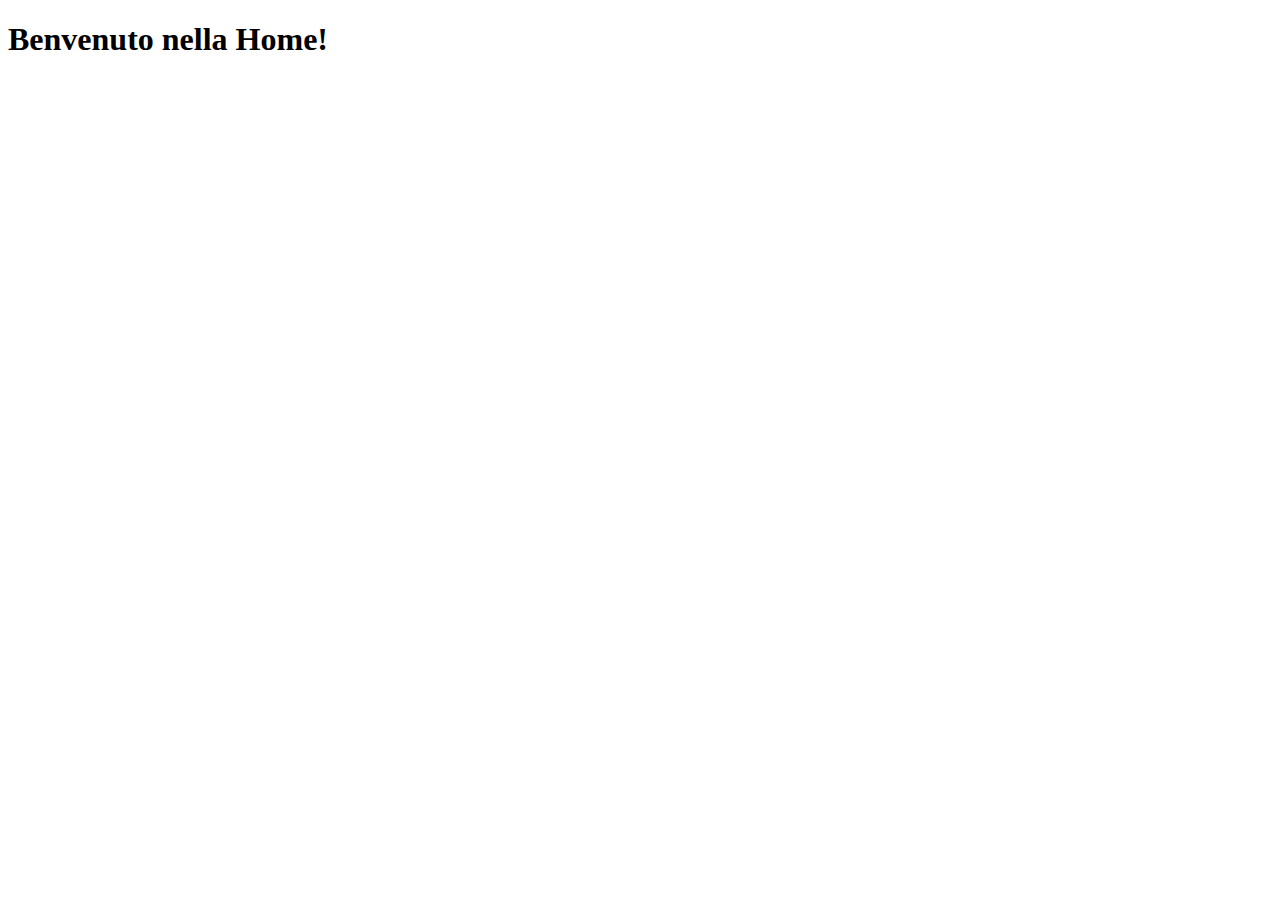
==== home/index.html @ 4fe8f306 "Rename home.html to home/index.html" ====
<!DOCTYPE html>
<html lang="it">
<head>
    <meta charset="UTF-8">
    <meta name="viewport" content="width=device-width, initial-scale=1.0">
    <title>Home</title>
</head>
<body>
    <h1>Benvenuto nella Home!</h1>
</body>
</html>
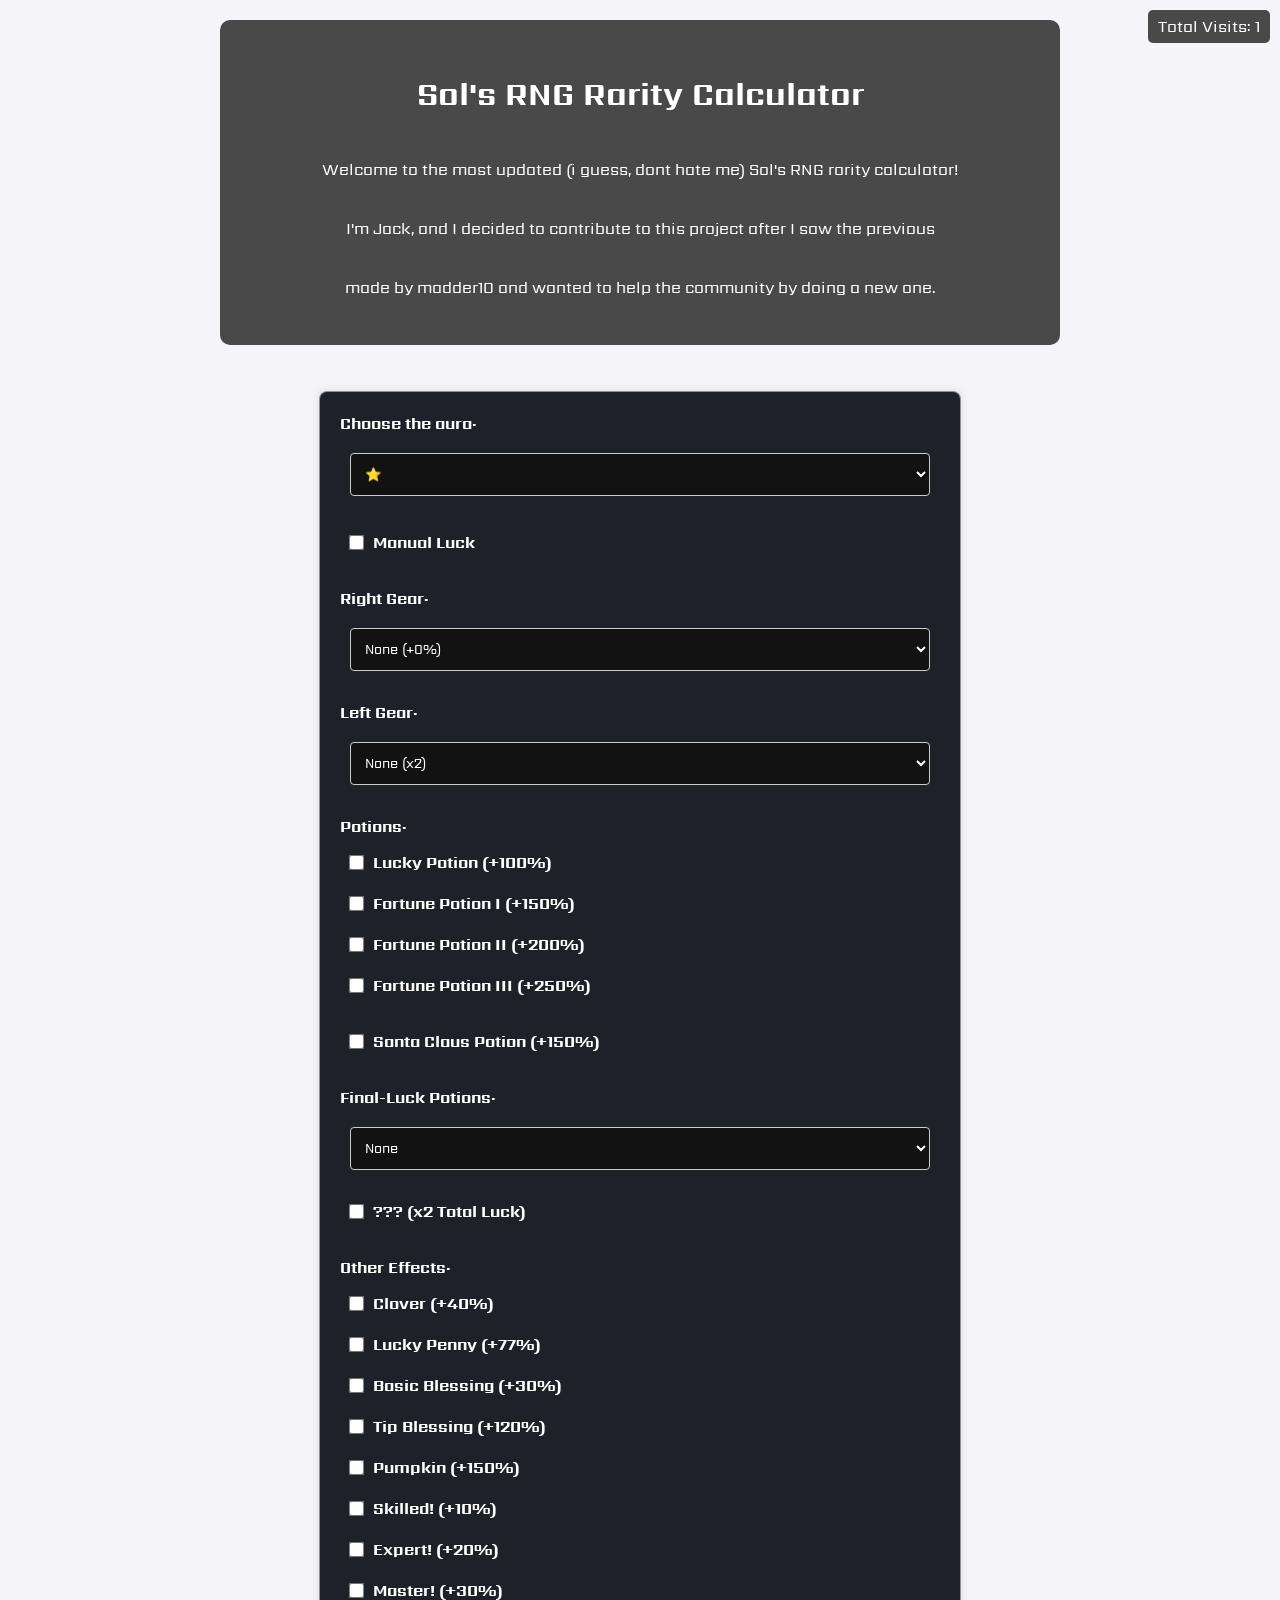
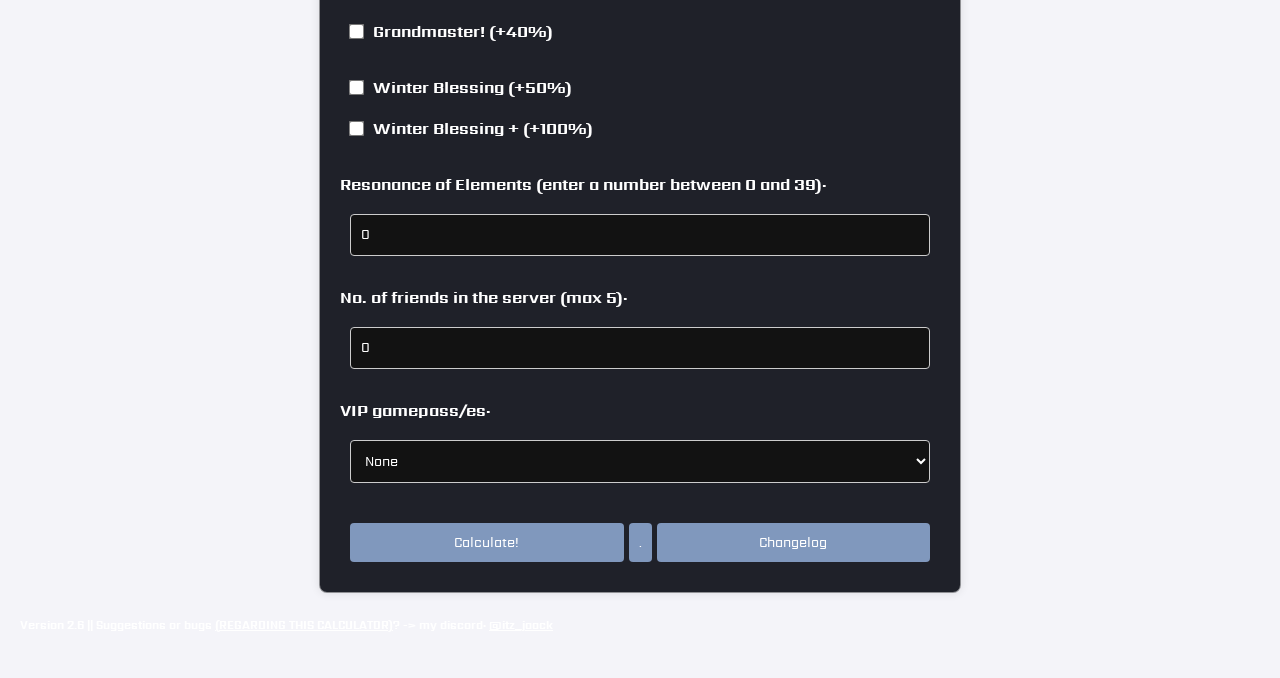
==== commit b59c9580: "Add files via upload" ====
--- a/home/index.html
+++ b/home/index.html
@@ -1,11 +1,375 @@
-<!DOCTYPE html>
-<html lang="it">
-<head>
-    <meta charset="UTF-8">
-    <meta name="viewport" content="width=device-width, initial-scale=1.0">
-    <title>Home</title>
-</head>
-<body>
-    <h1>Benvenuto nella Home!</h1>
-</body>
-</html>
+<!DOCTYPE html>
+<html lang="it">
+<head>
+    <meta charset="UTF-8">
+    <meta name="viewport" content="width=device-width, initial-scale=1.0">
+    <title>Rarity Calculator</title>
+    <link rel="stylesheet" href="[CSS]_styles.css">
+    <link href="https://fonts.googleapis.com/css2?family=Sarpanch:wght@400;700&display=swap" rel="stylesheet">
+    <script src="[JS]_cookies.js"></script>
+    <script src="[JS]_script.js"></script>
+    <script src="[JS]_visits.js"></script>
+</head>
+<body>
+    <div class="visit-counter" id="visit-counter" data-tooltip="Exact Visits: 0 - Update in: 10s">Total Visits: 0</div>
+    <div class="centered-rectangle">
+        <h1>Sol's RNG Rarity Calculator</h1>
+        <p>Welcome to the most updated (i guess, dont hate me) Sol's RNG rarity calculator!</p>
+        <p>I'm Jack, and I decided to contribute to this project after I saw the previous</p>
+        <p>made by madder10 and wanted to help the community by doing a new one.</p>
+    </div>
+
+    <br></br>
+
+    <form id="rarity-form">
+        <label for="aura">Choose the aura:</label>
+        <select id="aura" name="aura">
+            <option value="" disabled style="color: grey;">-- Normal Auras</option>
+            <option value="1000" class="⭐">⭐</option>
+            <option value="10000" class="⭐⭐">⭐⭐</option>
+            <option value="100000" class="⭐⭐⭐">⭐⭐⭐</option>
+            <option value="50000" class="solar">Solar</option>
+            <option value="50000" class="lunar">Lunar</option>
+            <option value="50000" class="starlight">STARLIGHT</option>
+            <option value="50000" class="star_rider">Star Rider</option>
+            <option value="69000" class="flushed_lobotomy">Flushed: Lobotomy</option>
+            <option value="70000" class="hazard_rays">HAZARD: RAYS</option>
+            <option value="70000" class="nautilus">Nautilus</option>
+            <option value="73500" class="permafrost">Permafrost</option>
+            <option value="90000" class="stormal">Stormal</option>
+            <option value="99999" class="exotic">Exotic</option>
+            <option value="100400" class="diaboli_void">Diaboli: Void</option>
+            <option value="120000" class="undead_devil">Undead: Devil</option>
+            <option value="120000" class="comet">Comet</option>
+            <option value="125000" class="jade">Jade</option>
+            <option value="140000" class="spectre">Spectre</option>
+            <option value="160000" class="jazz">Jazz</option>
+            <option value="180000" class="aether">Aether</option>
+            <option value="200000" class="bounded">Bounded</option>
+            <option value="350000" class="celestial">Celestial</option>
+            <option value="850000" class="kyawthuite">Kyawthuite</option>
+            <option value="1000000" class="arcane">Arcane</option>
+            <option value="1024000" class="magnetic_reverse_polarity">Magnetic: Reverse Polarity</option>
+            <option value="1280000" class="rage_brawler">Rage: Brawler</option>
+            <option value="1111000" class="undefined">Undefined</option>
+            <option value="1336000" class="astral">Astral</option>
+            <option value="2000000" class="gravitational">Gravitational</option>
+            <option value="2000000" class="bounded_unbound">Bounded: Unbound</option>
+            <option value="2500000" class="virtual">Virtual</option>
+            <option value="3200000" class="savior">Savior</option>
+            <option value="4000000" class="acquatic_flame">Aquatic: Flame</option>
+            <option value="4000000" class="poseidon">Poseidon</option>
+            <option value="4500000" class="zeus">Zeus</option>
+            <option value="5000000" class="solar_solstice">Solar: Solstice</option>
+            <option value="5000000" class="galaxy">Galaxy</option>
+            <option value="5000000" class="lunar_fullmoon">Lunar: Full Moon</option>
+            <option value="6000000" class="twilight">Twilight</option>
+            <option value="6500000" class="origin">Origin</option>
+            <option value="6666666" class="hades">Hades</option>
+            <option value="7000000" class="celestial_divine">« CELESTIAL ✰ DIVINE »</option>
+            <option value="7500000" class="hyper_volt">Hyper-Volt</option>
+            <option value="9000000" class="nihility">[ Nihility ]</option>
+            <option value="10000000" class="starscourge">Starscourge</option>
+            <option value="12000000" class="sailor">Sailor</option>
+            <option value="12210110" class="glitch">Glitch</option>
+            <option value="13500000" class="stormal_hurricane">Stormal: Hurricane</option>
+            <option value="14000000" class="sirius">Sirius</option>
+            <option value="15000000" class="arcane_legacy">Arcane: Legacy</option>
+            <option value="20000000" class="chromatic">Chromatic</option>
+            <option value="24000000" class="aviator">★ Aviator ★</option>
+            <option value="30000000" class="arcane_dark">Arcane: Dark</option>
+            <option value="35000000" class="ethereal">Ethereal</option>
+            <option value="45000000" class="overseer">Overseer</option>
+            <option value="49999500" class="exotic_apex">Exotic · APEX</option>
+            <option value="50000000" class="matrix">Matrix</option>
+            <option value="60000000" class="twilight_iridescent_memory">Twilight: Iridescent Memory</option>
+            <option value="80000000" class="sailor_flying_dutchman">Sailor: Flying Dutchman</option>
+            <option value="99999999" class="chromatic_genesis">CHROMATIC: GENESIS</option>
+            <option value="100000000" class="starscourge_radiant">STARSCOURGE: RADIANT</option>
+            <option value="150000000" class="overture">Overture</option>
+            <option value="175000000" class="symphony">Symphony</option>
+            <option value="200000000" class="impeached">IMPEACHED</option>
+            <option value="220000000" class="oppression">[ OPPRESSION ]</option>
+            <option value="250000000" class="archangel">ARCHANGEL</option>
+            <option value="299999999" class="exotic_void">Exotic: Void</option>
+            <option value="300000000" class="overture_history">OVERTURE I HISTORY</option>
+            <option value="300000000" class="bloodlust">B L O O D L U S T</option>
+            <option value="360000000" class="atlas">ATLAS</option>
+            <option value="400000000" class="abyssal_hunter">ABYSSAL HUNTER</option>
+            <option value="430000000" class="gargantua">GARGANTUA</option>
+            <option value="444000000" class="apostolos">APOSTOLOS</option>
+            <option value="500000000" class="ruins">《 Ruins 》</option>
+            <option value="503000000" class="matrix_overdrive">{♢ MATRIX /◆ OVERDRIVE ♢}</option>
+            <option value="601020102" class="matrix_reality">MATRIX □ REALITY</option>
+            <option value="750000000" class="sovereign">SOVEREIGN</option>
+            <option value="825000000" class="aegis">﴾AEGIS﴿</option>
+            <option value="1200000000" class="luminosity">[ Luminosity ]</option>
+            <option value="" disabled style="color: grey;">-- Current Event Auras</option>
+            <option value="12000000" class="wonderland">Wonderland</option>
+            <option value="45000000" class="santa_frost">SANTA - FROST</option>
+            <option value="72000000" class="winter_fantasy">< Winter fantasy ></option>
+            <option value="90000000" class="express">Express</option>
+            <option value="120000000" class="abomitable">{❄️ABOMITABLE❄️}</option>
+            <option value="510000000" class="atlas_yuletide">A T L A S: YULETIDE</option>
+            <option value="" disabled style="color: grey;">-- Tickets</option>
+            <option value="10000" class="ticket">Normal Item Ticket</option>
+            <option value="100000" class="ticket">Rare Item Ticket</option>
+            <option value="1000000" class="ticket">Mega Item Ticket</option>
+        </select>
+
+        <div style="height: 20px;"></div>
+
+        <div class="checkbox-group">
+            <label>
+                <input type="checkbox" id="manual-luck" name="manual-luck" value="1" onclick="toggleManualLuck()">
+                Manual Luck
+            </label>
+        </div>
+
+        <div id="manual-luck-container">
+            <label for="manual-luck-value">Manual Luck Value:</label>
+            <input type="text" id="manual-luck-value" name="manual-luck-value" value="1" oninput="manualLuck_validateInput()" disabled>
+
+            <div id="bonus-roll-container" style="display: none;">
+                <label for="bonus-roll">Bonus Roll:</label>
+                <select id="bonus-roll" name="bonus-roll">
+                    <option value="2">None (x2)</option>
+                    <option value="1.35">Flesh Device (x1.35)</option>
+                    <option value="3">Blessed Tide Gauntlet (x3)</option>
+                    <option value="4">X-Mas Champion (x4)</option>
+                    <option value="5">Dark Shader (x5)</option>
+                    <option value="5">Present Giver (x5)</option>
+                    <option value="6">Gravitational Device (x6)</option>
+                </select>
+            </div>
+        </div>
+
+        <div id="auto-container">
+            <div style="height: 20px;"></div>
+
+            <label for="right-gear">Right Gear:</label>
+            <select id="right-gear" name="right-gear" onchange="updateTotalLuck()">
+                <option value="0">None (+0%)</option>
+                <option value="0.25">Luck Glove (+25%)</option>
+                <option value="0.5">Solar Device (+50%)</option>
+                <option value="0.5">Eclipse Device (+50%)</option>
+                <option value="0.5">Tide Gauntlet (+50%)</option>
+                <option value="1">Exo Gauntlet (+100%)</option>
+                <option value="1.15">Windstorm Device (+115%)</option>
+                <option value="1.5">Subzero Device (+150%)</option>
+                <option value="2.5">Galactic Device (+250%)</option>
+                <option value="2.9">Volcanic Device (+290%)</option>
+                <option value="3">Snow Rider (+300%)</option>
+                <option value="3.4">Exoflex Device (+340%)</option>
+                <option value="3.95">Hologrammer (+395%)</option>
+                <option value="4.55">Ragnaröker (+455%)</option>
+                <option value="7">Starshaper (+700%)</option>
+                <option value="8">Pump punch (+800%)</option>
+            </select>
+
+            <div style="height: 20px;"></div>
+
+            <label for="left-gear">Left Gear:</label>
+            <select id="left-gear" name="left-gear" onchange="updateTotalLuck()">
+                <option value="" disabled style="color: grey;">-- Bonus Roll</option>
+                <option value="2">None (x2)</option>
+                <option value="1.35">Flesh Device (x1.35)</option>
+                <option value="3">Blessed Tide Gauntlet (x3)</option>
+                <option value="4">X-Mas Champion (x4)</option>
+                <option value="5">Dark Shader (x5)</option>
+                <option value="5">Present Giver (x5)</option>
+                <option value="6">Gravitational Device (x6)</option>
+                <option value="" disabled style="color: grey;">-- Luck</option>
+                <option value="jackpot">Jackpot Gauntlet (+77%)</option>
+                <option value="pole">Pole Light Core Device (+500%)</option>
+            </select>
+
+            <div style="height: 20px;"></div>
+
+            <label>Potions:</label>
+            <div class="cb_potions">
+                <div class="checkbox-group">
+                    <label>
+                        <input type="checkbox" id="luckyPotion" name="potions" value="1" onclick="potions_validateSelection()">
+                        Lucky Potion (+100%)
+                    </label>
+                </div>
+                <div class="checkbox-group">
+                    <label>
+                        <input type="checkbox" id="fortunePotionI" name="fortune" value="1.5" onclick="potions_validateSelection()">
+                        Fortune Potion I (+150%)
+                    </label>
+                </div>
+                <div class="checkbox-group">
+                    <label>
+                        <input type="checkbox" id="fortunePotionII" name="fortune" value="2" onclick="potions_validateSelection()">
+                        Fortune Potion II (+200%)
+                    </label>
+                </div>
+                <div class="checkbox-group">
+                    <label>
+                        <input type="checkbox" id="fortunePotionIII" name="fortune" value="2.5" onclick="potions_validateSelection()">
+                        Fortune Potion III (+250%)
+                    </label>
+                </div>
+                
+                <div style="height: 15px;"></div>
+                
+                <div class="checkbox-group">
+                    <label>
+                        <input type="checkbox" id="santa_claus" name="potions" value="1.5" onclick="potions_validateSelection()">
+                        Santa Claus Potion (+150%)
+                    </label>
+                </div>
+            </div>
+
+            <div style="height: 20px;"></div>
+                        
+            <label for="final-luck">Final-Luck Potions:</label>
+            <select id="final-luck" name="final-luck" onchange="updateTotalLuck()">
+                <option value="" disabled style="color: grey;">-- Final-Luck Potions</option>
+                <option value="0">None</option>
+                <option value="20000">Heavenly Potion I (+20.000)</option>
+                <option value="200000">Heavenly Potion II (+200.000)</option>
+                <option value="500000">Oblivion Potion (+500.000)</option>
+                <option value="" disabled style="color: grey;">-- Current Event Final-Luck Potions</option>
+            </select>
+
+            <div style="height: 15px;"></div>
+
+            <div class="checkbox-group">
+                <label>
+                    <input type="checkbox" id="total-luck" name="total-luck" value="2" onchange="updateTotalLuck()">
+                    ??? (x2 Total Luck)
+                </label>
+            </div>
+
+            <div style="height: 20px;"></div>
+
+            <label for="other-effects" id="other-effects">Other Effects:</label>
+            <div class="cb_othereffects">
+                <div class="checkbox-group">
+                    <label>
+                        <input type="checkbox" id="clover" name="effects" value="0.4" onclick="updateTotalLuck()">
+                        Clover (+40%)
+                    </label>
+                </div>
+                <div class="checkbox-group">
+                    <label>
+                        <input type="checkbox" id="luckypenny" name="effects" value="0.77" onclick="updateTotalLuck()">
+                        Lucky Penny (+77%)
+                    </label>
+                </div>
+                <div class="checkbox-group">
+                    <label>
+                        <input type="checkbox" id="basicBlessing" name="effects" value="0.3" onclick="updateTotalLuck()">
+                        Basic Blessing (+30%)
+                    </label>
+                </div>
+                <div class="checkbox-group">
+                    <label>
+                        <input type="checkbox" id="tipBlessing" name="effects" value="1.2" onclick="updateTotalLuck()">
+                        Tip Blessing (+120%)
+                    </label>
+                </div>
+                <div class="checkbox-group">
+                    <label>
+                        <input type="checkbox" id="pumpkin" name="effects" value="1.5" onclick="updateTotalLuck()">
+                        Pumpkin (+150%)
+                    </label>
+                </div>
+                <div class="checkbox-group">
+                    <label>
+                        <input type="checkbox" id="skilled" name="exclusiveEffects" value="0.1" onclick="updateTotalLuck()">
+                        Skilled! (+10%)
+                    </label>
+                </div>
+                <div class="checkbox-group">
+                    <label>
+                        <input type="checkbox" id="expert" name="exclusiveEffects" value="0.2" onclick="updateTotalLuck()">
+                        Expert! (+20%)
+                    </label>
+                </div>
+                <div class="checkbox-group">
+                    <label>
+                        <input type="checkbox" id="master" name="exclusiveEffects" value="0.3" onclick="updateTotalLuck()">
+                        Master! (+30%)
+                    </label>
+                </div>
+                <div class="checkbox-group">
+                    <label>
+                        <input type="checkbox" id="grandmaster" name="exclusiveEffects" value="0.4" onclick="updateTotalLuck()">
+                        Grandmaster! (+40%)
+                    </label>
+                </div>
+
+                <div style="height: 15px;"></div>
+
+                <div class="checkbox-group">
+                    <label>
+                        <input type="checkbox" id="wb" name="wbs" value="0.5" onclick="updateTotalLuck()">
+                        Winter Blessing (+50%)
+                    </label>
+                </div>
+                <div class="checkbox-group">
+                    <label>
+                        <input type="checkbox" id="wb+" name="wbs" value="1" onclick="updateTotalLuck()">
+                        Winter Blessing + (+100%)
+                    </label>
+                </div>
+            </div>
+
+            <div style="height: 20px;"></div>
+                        
+            <label for="resonance">Resonance of Elements (enter a number between 0 and 39):</label>
+            <input type="number" id="resonance" name="resonance" min="0" max="39" step="1" value="0" oninput="res_validateInput()">
+
+            <div style="height: 20px;"></div>
+            
+            <label for="friend-count">No. of friends in the server (max 5):</label>
+            <input type="number" id="friend-count" name="friend-count" min="0" max="5" value="0" oninput="friend_validateInput()">
+
+            <div style="height: 20px;"></div>
+
+            <label for="vip">VIP gamepass/es:</label>
+            <select id="vip" name="vip" onchange="updateTotalLuck()">
+                <option value="1">None</option>
+                <option value="1.2">VIP or VIP+ (x1.2)</option>
+                <option value="1.35">VIP and VIP+ (x1.35)</option>
+            </select>
+        </div>
+
+        <div id="total-luck-display" class="total-luck-display" style="display: none;">Total Luck: 0</div>
+
+        <div class="button-container">
+            <button type="submit">Calculate!</button>
+            <button type="button" id="decimal-separator-button" style="width: auto; margin: -5px;" onclick="toggleDecimalSeparator()">.</button>
+            <button type="button" onclick="openChangelog()">Changelog</button>
+        </div>
+
+        <script>
+            document.addEventListener("DOMContentLoaded", () => {
+                updateTotalLuck();
+                updateVisitCounter();
+                setInterval(() => {
+                    updateVisitCounter();
+                    startCountdown();
+                }, 10000);
+                startCountdown();
+            });
+        </script>
+    </form>
+
+    <div id="alert-popup" class="alert-popup" style="display: none;">
+        <div class="alert-content">
+            <span id="alert-message"></span>
+            <button onclick="closeAlert()">Close</button>
+        </div>
+    </div>
+
+    <div class="footer"></div>
+        <h6>Version 2.6 || Suggestions or bugs <u>(REGARDING THIS CALCULATOR)</u>? -> my discord: <a href="http://discordapp.com/users/946093484568358922" target="_blank" style="color: white; font-weight: bold;">@itz_jaack</a></h6>
+    </div>
+
+</body>
+</html>--- a/home/[CSS]_styles.css
+++ b/home/[CSS]_styles.css
@@ -0,0 +1,898 @@
+body {
+    overflow-x: auto;
+    overflow-y: auto;
+    font-family: 'Sarpanch', sans-serif;
+    background-color: #f4f4f9;
+    color: #ffffff;
+    margin: 0;
+    padding: 20px;
+    background-image: url('https://i.namu.wiki/i/cfTuzuN30MHAxlgUd009XVYw6ALjHyNK0s3J529ETI1a3DiS7hKu67e4APnWkMsP25Cnj31sCEs6u8kttaX7nw.webp');
+    background-size: 100% 100%;
+    background-repeat: no-repeat;
+    background-attachment: fixed;
+    position: relative;
+}
+body::before {
+    content: "";
+    position: fixed;
+    top: 0;
+    left: 0;
+    width: 100%;
+    height: 100%;
+    background-image: inherit;
+    background-size: inherit;
+    background-repeat: inherit;
+    background-attachment: inherit;
+    z-index: -1;
+}
+.centered-rectangle {
+    background-color: rgba(0, 0, 0, 0.7);
+    color: white;
+    padding: 20px;
+    border-radius: 10px;
+    max-width: 800px;
+    margin: 0 auto;
+    text-align: center;
+    position: relative;
+    z-index: 1;
+}
+h1, p {
+    background-color: transparent;
+    color: white;
+    padding: 10px;
+    border-radius: 10px;
+    text-align: center;
+}
+h1 {
+    color: white;
+    text-align: center;
+    font-weight: bold;
+}
+h2 {
+    text-align: center;
+    color: #333;
+    font-size: 1.5em;
+    margin-top: 0;
+}
+h3 {
+    text-align: center;
+    color: #555;
+    font-size: 1.2em;
+    margin-top: 0;
+}
+p {
+    color: white;
+    font-size: 1em;
+    margin-top: 0;
+}
+form {
+    max-width: 600px;
+    margin: 0 auto;
+    background-color: rgb(19, 21, 30, 0.95);
+    padding: 20px;
+    border-radius: 8px;
+    box-shadow: 0 0 10px rgba(0, 0, 0, 0.1);
+    position: relative;
+    z-index: 1;
+    border: 1.5px solid rgb(255, 255, 255, 0.5);
+}
+label {
+    display: block;
+    margin-bottom: 8px;
+    font-weight: bold;
+}
+select, input[type="number"], input[type="checkbox"], button {
+    width: calc(100% - 20px);
+    padding: 10px;
+    margin: 10px;
+    background-color: rgb(18, 18, 18); 
+    border: 1px solid #ccc;
+    border-radius: 4px;
+    color: white;
+    font-family: 'Sarpanch', sans-serif;
+    box-sizing: border-box;
+}
+select {
+    color: white; 
+}
+input[type="number"] {
+    height: 42px;
+}
+button {
+    background-color: rgb(128, 152, 189);
+    color: white;
+    border: none;
+    cursor: pointer;
+}
+button:hover, button:active {
+    background-color: rgb(195, 206, 223);
+}
+
+input[type="text"] {
+    width: calc(100% - 20px);
+    padding: 10px;
+    margin: 10px;
+    background-color: rgb(18, 18, 18); 
+    border: 1px solid #ccc;
+    border-radius: 4px;
+    color: white;
+    font-family: 'Sarpanch', sans-serif;
+    box-sizing: border-box;
+}
+
+input[type="text"]:disabled {
+    background-color: #333;
+    color: gray;
+}
+
+.footer {
+    text-align: center;
+    margin-top: 20px;
+    font-size: 1em;
+    color: #ffffff;
+    position: relative;
+    z-index: 1;
+}
+
+.checkbox-group {
+    display: flex;
+    align-items: center;
+    gap: 10px;
+    white-space: nowrap;
+}
+
+.checkbox-group input[type="checkbox"] {
+    margin-right: 5px;
+    transform: scale(1.2);
+    cursor: pointer;
+    align-self: center;
+}
+
+.checkbox-group label {
+    font-weight: bold;
+    display: flex;
+    align-items: center;
+    gap: 5px;
+    align-self: center;
+    white-space: nowrap;
+}
+
+.cb_leftgear {
+    margin-left: 0px; 
+}
+.cb_potions {
+    margin-left: 0px; 
+}
+.cb_othereffects {
+    margin-left: 0px;
+}
+
+#manual-luck-container {
+    display: none;
+}
+#manual-luck:checked ~ #manual-luck-container {
+    display: block;
+}
+
+#auto-container {
+    display: block;
+}
+#manual-luck:checked ~ #auto-container {
+    display: none;
+}
+
+.toggle-container {
+    display: flex;
+    align-items: center;
+    justify-content: center;
+    width: 30%;
+}
+
+.toggle-label {
+    font-weight: bold;
+    margin-bottom: 5px;
+    text-align: center;
+    width: 100%;
+}
+
+.toggle-switch {
+    position: relative;
+    display: inline-block;
+    width: 60px;
+    height: 20px;
+}
+
+.toggle-switch input {
+    opacity: 0;
+    width: 0;
+    height: 0;
+}
+
+.slider {
+    position: absolute;
+    cursor: pointer;
+    top: 0;
+    left: 0;
+    right: 0;
+    bottom: 0;
+    background-color: #ccc;
+    transition: .4s;
+    border-radius: 20px;
+}
+
+.slider:before {
+    position: absolute;
+    content: "";
+    height: 16px;
+    width: 16px;
+    left: 2px;
+    bottom: 2px;
+    background-color: white;
+    transition: .4s;
+    border-radius: 50%;
+}
+
+input:checked + .slider {
+    background-color: #2196F3;
+}
+
+input:checked + .slider:before {
+    transform: translateX(20px);
+}
+
+.toggle-option {
+    font-weight: bold;
+    margin: 0 5px;
+}
+
+.button-container {
+    display: flex;
+    align-items: center;
+    justify-content: space-between;
+    margin-top: 20px;
+}
+
+.total-luck-display {
+    text-align: center;
+    font-weight: bold;
+    margin-top: 20px;
+    font-size: 1.2em;
+}
+
+.alert-popup {
+    position: fixed;
+    top: 50%;
+    left: 50%;
+    transform: translate(-50%, -50%);
+    background-color: rgba(0, 0, 0, 0.9);
+    color: white;
+    padding: 20px;
+    border-radius: 10px;
+    z-index: 10000;
+    width: 400px; 
+    height: 200px;
+    text-align: center;
+    box-sizing: border-box;
+}
+
+.alert-popup .alert-content {
+    position: relative;
+    height: 100%; 
+    display: flex;
+    flex-direction: column;
+    justify-content: space-between; 
+}
+
+.alert-popup button {
+    margin-top: auto; 
+    padding: 10px 20px;
+    background-color: rgb(128, 152, 189);
+    color: white;
+    border: none;
+    border-radius: 5px;
+    cursor: pointer;
+    align-self: center;
+}
+
+.alert-popup button:hover, .alert-popup button:active {
+    background-color: rgb(195, 206, 223);
+}
+
+body.blur .centered-rectangle,
+body.blur form,
+body.blur .footer {
+    filter: blur(5px);
+}
+
+.visit-counter {
+    position: fixed;
+    top: 10px;
+    right: 10px;
+    background-color: rgba(0, 0, 0, 0.7);
+    color: white;
+    padding: 5px 10px;
+    border-radius: 5px;
+    font-size: 1em;
+    z-index: 1000;
+    cursor: pointer;
+}
+
+.visit-counter[data-tooltip]:hover::after {
+    content: attr(data-tooltip);
+    position: absolute;
+    top: 100%;
+    right: 0;
+    background-color: rgba(0, 0, 0, 0.7);
+    color: white;
+    padding: 5px 10px;
+    border-radius: 5px;
+    white-space: nowrap;
+    z-index: 1001;
+    opacity: 0;
+    transition: opacity 0.3s;
+}
+
+.visit-counter.tooltip-active[data-tooltip]::after {
+    opacity: 1;
+}
+
+.countdown {
+    position: fixed;
+    top: 40px;
+    right: 10px;
+    background-color: rgba(0, 0, 0, 0.7);
+    color: white;
+    padding: 5px 10px;
+    border-radius: 5px;
+    font-size: 1em;
+    z-index: 1000;
+}
+
+body.blur .centered-rectangle,
+body.blur form,
+body.blur .footer,
+body.blur .visit-counter,
+body.blur .countdown {
+    filter: blur(5px);
+    pointer-events: none; /* Disable interaction */
+}
+
+/*
+.exotic {
+    background-image: linear-gradient(120deg, #8e2f29, #b06c49, #dbc87c, #84d0b6, #686dad, #a25d9e, #c05c9c);
+    background-clip: text;
+    -webkit-background-clip: text;
+    -webkit-text-fill-color: Black;
+    -webkit-text-stroke: 0.175em transparent;
+    font-family: Balthazar;
+}
+
+
+.diaboli-void {
+    background: linear-gradient(178deg, #5E16FE, #4D1CFD, #791CFD, #8C38FE);
+    background-clip: text;
+    -webkit-background-clip: text !important;
+    -webkit-text-fill-color: transparent;
+    -webkit-text-stroke: .9px black;
+    font-family: Josefin Sans;
+}
+.undead-devil {
+    background: linear-gradient(178deg, #FD3030, #FD7D7D, #FFB8B8);
+    background-clip: text;
+    -webkit-background-clip: text !important;
+    -webkit-text-fill-color: transparent;
+    -webkit-text-stroke: .9px black;
+    font-family: Josefin Sans;
+}
+.comet {
+    color: #FFFFFF;
+    font-family: Caesar Dressing;
+}
+.jade {
+    background: linear-gradient(90deg, #04E282, #04BC5F, #06AE59, #05422F);
+    background-clip: text;
+    -webkit-background-clip: text !important;
+    -webkit-text-fill-color: transparent;
+    -webkit-text-stroke: .9px black;
+    font-family: Merriweather;
+}
+.aether {
+    background-image: linear-gradient(120deg, #bdc6ff, #a2becc, #d3fff8, #d9ffff);
+    background-clip: text;
+    -webkit-background-clip: text;
+    -webkit-text-fill-color: #000000;
+    -webkit-text-stroke: .2em transparent;
+    font-family: Fondamento;
+    padding: 0.1em 0.2em;
+}
+.bounded {
+    background: linear-gradient(178deg, #3161FF, #3186FF, #31A7FF);
+    background-clip: text;
+    -webkit-background-clip: text !important;
+    -webkit-text-fill-color: transparent;
+    -webkit-text-stroke: .3px black;
+    font-family: Sarpanch;
+}
+.celestial {
+    background: linear-gradient(178deg, #BDF0FC, #F6F0FD, #DCBDFB);
+    background-clip: text;
+    -webkit-background-clip: text !important;
+    -webkit-text-fill-color: transparent;
+    -webkit-text-stroke: .0 .5px black;
+    font-family: Tangerine;
+}
+.kyawthuite {
+    background: linear-gradient(88deg, #aa7aff 40%, #7734ed 25%, #6820e8 65%, #5c00ff 50%, #14014b);
+    background-clip: text;
+    -webkit-background-clip: text !important;
+    -webkit-text-fill-color: transparent;
+    -webkit-text-stroke: 1.0px black;
+    font-family: Merriweather;
+}
+.arcane {
+    background: linear-gradient(90deg, #547AFF, #82B9FF, #A5C9FE, #D9E8FF);
+    background-clip: text;
+    -webkit-background-clip: text !important;
+    -webkit-text-fill-color: transparent;
+    -webkit-text-stroke: .3px black;
+    font-family: Josefin Sans;
+    letter-spacing: 3px;
+    font-style: italic;
+    font-weight: bold;
+}
+.magnetic-reverse-polarity {
+    background: #c058f8;
+    background-clip: text;
+    -webkit-background-clip: text !important;
+    -webkit-text-fill-color: transparent;
+    -webkit-text-stroke: .7px #f9c736;
+    font-family: Josefin Sans, sans-serif;
+    font-weight: 400;
+    font-style: Italic;
+}
+.rage-brawler {
+    font-family: 'Sedgwick Ave Display';
+    font-style: italic;
+    font-weight: bold;
+    text-transform: uppercase;
+    background: linear-gradient(to top, #FFF 20%, #FF0000 60%, #000 80%);
+    background-clip: text;
+    -webkit-background-clip: text;
+    -webkit-text-fill-color: transparent;
+    padding: 0 0.1em 0 0.1em;
+}
+.undefined {
+    background: linear-gradient(178deg, #5D5D5D, #494949, #1B1B1B, #000000);
+    background-clip: text;
+    -webkit-background-clip: text !important;
+    -webkit-text-fill-color: transparent;
+    -webkit-text-stroke: .9px black;
+    font-family: Rajdhani;
+}
+.astral {
+    background: linear-gradient(178deg, #8461bc, #8461bc, #8461bc, #8461bc);
+    background-clip: text;
+    -webkit-background-clip: text !important;
+    -webkit-text-fill-color: transparent;
+    -webkit-text-stroke: .0px black;
+    font-family: Inconsolata;
+}
+.gravitational {
+    background: linear-gradient(178deg, #697FEA, #8E9EF2);
+    background-clip: text;
+    -webkit-background-clip: text !important;
+    -webkit-text-fill-color: transparent;
+    -webkit-text-stroke: .9px black;
+    font-family: Permanent Marker;
+}
+.bounded-unbound {
+    background: linear-gradient(178deg, #F4A4FC, #EA8FCA, #BA4EDD, #7823A2);
+    background-clip: text;
+    -webkit-background-clip: text !important;
+    -webkit-text-fill-color: transparent;
+    -webkit-text-stroke: .2px black;
+    font-family: Audiowide;
+}
+.virtual {
+    background: linear-gradient(178deg, #eaedf8, #b4cef6, #adc6f6);
+    background-clip: text;
+    -webkit-background-clip: text !important;
+    -webkit-text-fill-color: transparent;
+    -webkit-text-stroke: .2px #7a96e4;
+    font-family: Audiowide;
+}
+.savior {
+    background-image: linear-gradient(180deg, #ff0052, #e3a47c);
+    background-clip: text;
+    -webkit-background-clip: text;
+    -webkit-text-fill-color: #000;
+    -webkit-text-stroke: 0.05em transparent;
+    font-family: 'Audiowide';
+}
+.acquatic-flame {
+    background: linear-gradient(178deg, #e29f5a 40%, #ec9c44, #de8436 40%, #ad4917);
+    background-clip: text;
+    -webkit-background-clip: text !important;
+    -webkit-text-fill-color: transparent;
+    -webkit-text-stroke: .9px black;
+    font-family: Sarpanch;
+}
+.poseidon {
+    background: linear-gradient(180deg, #10004a, #0cc8cb);
+    background-clip: text;
+    -webkit-background-clip: text !important;
+    -webkit-text-fill-color: transparent;
+    font-family: Balthazar;
+}
+.zeus {
+    background: linear-gradient(180deg, #d4d9b8 80%, #f9f8eb 20%);
+    background-clip: text;
+    -webkit-background-clip: text !important;
+    -webkit-text-fill-color: transparent;
+    -webkit-text-stroke: .4px black;
+    font-family: Times New Roman;
+}
+.solar-solstice {
+    background: linear-gradient(90deg, #ffec59, #fff8bf);
+    background-clip: text;
+    -webkit-background-clip: text !important;
+    -webkit-text-fill-color: transparent;
+    font-family: Fondamento;
+    -webkit-text-stroke: 0px black;
+}
+.galaxy {
+    background: linear-gradient(178deg, #4221FF, #A88BFF, #BFA2FF);
+    background-clip: text;
+    -webkit-background-clip: text !important;
+    -webkit-text-fill-color: transparent;
+    -webkit-text-stroke: .3px black;
+    font-family: Blaka;
+    font-weight: bold;
+}
+.lunar-fullmoon {
+    background: linear-gradient(178deg, #b39d77, #c9b07b, #ddc084);
+    background-clip: text;
+    -webkit-background-clip: text !important;
+    -webkit-text-fill-color: transparent;
+    -webkit-text-stroke: .2px #f3e0a4;
+    font-family: Merriweather;
+}
+.twilight {
+    background: linear-gradient(178deg, #4221FF, #A88BFF, #BFA2FF);
+    background-clip: text;
+    -webkit-background-clip: text !important;
+    -webkit-text-fill-color: transparent;
+    -webkit-text-stroke: .9px black;
+}
+.origin {
+    background: linear-gradient(180deg, #556cff, #5d5dff, #556cff);
+    background-clip: text;
+    -webkit-background-clip: text !important;
+    -webkit-text-fill-color: transparent;
+    -webkit-text-stroke: .2px #adc9ff;
+    font-family: Great Vibes;
+    paint-order: stroke;
+}
+.hades {
+    background: linear-gradient(178deg, #FF430A, #AC1F04, #4F0001);
+    background-clip: text;
+    -webkit-background-clip: text !important;
+    -webkit-text-fill-color: transparent;
+    -webkit-text-stroke: .001px black;
+    font-family: Rye;
+}
+.celestial-divine {
+    background: linear-gradient(0deg, #FEC9F4 50%, #C9D4FE 50%);
+    background-clip: text;
+    -webkit-background-clip: text !important;
+    -webkit-text-fill-color: transparent;
+    font-family: Playfair Display;
+}
+.hyper-volt {
+    background: linear-gradient(178deg, #8048FF, #A780FF, #BC9FFF, #FBF5FF 100%);
+    background-clip: text;
+    -webkit-background-clip: text !important;
+    -webkit-text-fill-color: transparent;
+    font-family: Caesar Dressing;
+}
+.nihility {
+    background: #000;
+    -webkit-text-stroke: 0.025em #FFF;
+    -webkit-background-clip: text !important;
+    background-clip: text;
+    -webkit-text-fill-color: transparent;
+    font-family: Overpass;
+}
+.starscourge {
+    background: linear-gradient(178deg, #FF1F1F, #FF4C4C, #FF8080, #FFABAB);
+    background-clip: text;
+    -webkit-background-clip: text !important;
+    -webkit-text-fill-color: transparent;
+    -webkit-text-stroke: .9px black;
+    font-family: Merriweather;
+}
+.sailor {
+    color: #60B1FF;
+    font-family: Kalam;
+}
+.glitch {
+    font-family: 'Gill Sans', sans-serif;
+    user-select: none;
+    margin: 5px 3px;
+    background: linear-gradient(45deg, #0C1537ee 0%, #282d3f 100%) padding-box, linear-gradient(45deg, #8492a6 0%, #8492a6 100%) border-box;
+    border-radius: 10px 10px 10px 10px;
+    text-shadow: 0px 2px 20px #000000bb;
+    text-align: center;
+    border: 2px solid transparent;
+    padding: 3px;
+}
+.stormal-hurricane {
+    font-family: 'Gill Sans', sans-serif;
+    user-select: none;
+    margin: 5px 3px;
+    background: linear-gradient(45deg, #0C1537ee 0%, #282d3f 100%) padding-box, linear-gradient(45deg, #8492a6 0%, #8492a6 100%) border-box;
+    border-radius: 10px 10px 10px 10px;
+    text-shadow: 0px 2px 20px #000000bb;
+    text-align: center;
+    border: 2px solid transparent;
+    padding: 3px;
+}
+.sirius {
+    background: linear-gradient(178deg, #f2be96 20%, #f8c399 85%, #df925e);
+    font-family: Fondamento;
+    background-clip: text;
+    -webkit-background-clip: text !important;
+    -webkit-text-fill-color: transparent;
+    -webkit-text-stroke: 0.5px #a04632;
+}
+.arcane-legacy {
+    background: linear-gradient(90deg, #547AFF, #82B9FF, #A5C9FE, #D9E8FF);
+    background-clip: text;
+    -webkit-background-clip: text !important;
+    -webkit-text-fill-color: transparent;
+    -webkit-text-stroke: .3px black;
+    font-family: Josefin Sans;
+    font-style: italic;
+    font-weight: bold;
+}
+.chromatic {
+    font-weight: bold;
+    animation: rainbow .9s infinite;
+    -webkit-animation: rainbow .9s infinite;
+    -moz-animation: rainbow .9s infinite;
+    font-family: Sarpanch;
+}
+.aviator {
+    font-family: Noto Serif TC;
+    color: #fef2c4;
+}
+.arcane-dark {
+    background: linear-gradient(178deg, #FF33F6, #FF6FF9, #EA8BFF, #E159FF);
+    background-clip: text;
+    -webkit-background-clip: text !important;
+    -webkit-text-fill-color: transparent;
+    -webkit-text-stroke: .3px black;
+    font-family: Josefin Sans;
+    letter-spacing: 3px;
+    font-style: italic;
+    font-weight: bold;
+}
+.ethereal {
+    background: linear-gradient(178deg, #B19ED7 50%, #b1a7cf 40%, #c5c2d0 20%);
+    background-clip: text;
+    -webkit-background-clip: text !important;
+    -webkit-text-fill-color: transparent;
+    -webkit-text-stroke: 0.4px black;
+    font-family: Merriweather;
+}
+.overseer {
+    font-family: 'Gill Sans', sans-serif;
+    user-select: none;
+    margin: 5px 3px;
+    background: linear-gradient(45deg, #0C1537ee 0%, #282d3f 100%) padding-box, linear-gradient(45deg, #8492a6 0%, #8492a6 100%) border-box;
+    border-radius: 10px 10px 10px 10px;
+    text-shadow: 0px 2px 20px #000000bb;
+    text-align: center;
+    border: 2px solid transparent;
+    padding: 3px;
+}
+.exotic-apex {
+    background: linear-gradient(178deg, #6af5a4 70%, #5dbe92 25%);
+    background-clip: text;
+    -webkit-background-clip: text !important;
+    -webkit-text-fill-color: transparent;
+    -webkit-text-stroke: .9px black;
+    font-family: Sarpanch;
+}
+.matrix {
+    -webkit-text-stroke: 2px black;
+    color: #8ff6d2;
+    -webkit-text-stroke-width: 0.4px;
+    letter-spacing: 3px;
+    font-family: Merriweather;
+    -webkit-text-stroke: .5px black;
+}
+.twilight-iridescent-memory {
+    font-family: 'Gill Sans', sans-serif;
+    user-select: none;
+    margin: 5px 3px;
+    background: linear-gradient(45deg, #0C1537ee 0%, #282d3f 100%) padding-box, linear-gradient(45deg, #8492a6 0%, #8492a6 100%) border-box;
+    border-radius: 10px 10px 10px 10px;
+    text-shadow: 0px 2px 20px #000000bb;
+    text-align: center;
+    border: 2px solid transparent;
+    padding: 3px;
+}
+.sailor-flying-dutchman {
+    background: linear-gradient(180deg, #184e07 6%, #9bda2f 60%, #629224 75%, #364d11, #233a06);
+    background-clip: text;
+    -webkit-background-clip: text;
+    -webkit-text-fill-color: transparent;
+    -webkit-text-stroke: .5px black;
+    font-family: Noto Serif;
+}
+.chromatic-genesis {
+    -webkit-text-stroke: .9px #a695e2;
+    color: #000000;
+    -webkit-text-stroke-width: 0.4px;
+    font-family: Audiowide;
+    font-weight: bold;
+}
+.starscourge-radiant {
+    background: linear-gradient(178deg, #d1e4ec 80%, #b4c6ca 20%);
+    background-clip: text;
+    -webkit-background-clip: text !important;
+    -webkit-text-fill-color: transparent;
+    -webkit-text-stroke: .85px #8fa3ab;
+    font-family: Audiowide;
+    font-weight: bold;
+}
+.overture {
+    background: linear-gradient(45deg, #7FA6F9, #4350AF);
+    background-clip: text;
+    -webkit-background-clip: text !important;
+    -webkit-text-fill-color: transparent;
+    font-family: Fondamento;
+    -webkit-text-stroke: 0px black;
+}
+.symphony {
+    padding-top: auto;
+    padding-right: auto;
+    padding-bottom: auto;
+    padding-left: auto;
+    color: rgb(108, 129, 113);
+    background: linear-gradient(90deg, rgba(216, 219, 255, 1) 0%, rgba(170, 170, 255, 1) 50.2%, rgba(255, 255, 255, 1) 100%);
+    font-family: Parisienne;
+    font-style: italic;
+    background-clip: text;
+    -webkit-background-clip: text;
+    -webkit-text-stroke: 2px transparent;
+    stroke-linejoin: round;
+    paint-order: stroke;
+}
+.impeached {
+    background: linear-gradient(178deg, #FFD6FD, #FFC7FC, #FFADFA, #FF8DF8, #FF62F6 65%, #FF27F2);
+    background-clip: text;
+    -webkit-background-clip: text !important;
+    -webkit-text-fill-color: transparent;
+    -webkit-text-stroke: .2px black;
+    font-family: Sarpanch;
+}
+.oppression {
+    color: #FFFFFF;
+    background: linear-gradient(178deg, #000000 15%, #888888 45%, #FFFFFF 100%);
+    background-clip: text;
+    -webkit-background-clip: text !important;
+    -webkit-text-fill-color: transparent;
+    text-shadow: -1px 1px 0 #000000, 1px 1px 0 #888888, 1px -1px 0 #DDDDDD, -1px -1px 0 #FFFFFF;
+    font-family: 'PT Serif', serif;
+    letter-spacing: 2px;
+}
+.archangel {
+    background: linear-gradient(178deg, #FEFAEC 15%, #FDEDC1 45%, #FDCC44 100%);
+    background-clip: text;
+    -webkit-background-clip: text !important;
+    -webkit-text-fill-color: transparent;
+    -webkit-text-stroke: .2px black;
+    letter-spacing: 5px;
+    font-family: 'Merriweather', serif;
+}
+.overture-history {
+    background: linear-gradient(2deg, #f7fefe, #76c98f 5%, #f8fefc 30%, #80da99, #82d496, #efffef);
+    background-clip: text;
+    -webkit-background-clip: text !important;
+    -webkit-text-fill-color: transparent;
+    -webkit-text-stroke: .1px black;
+    font-family: 'Playfair Display', serif;
+    font-style: italic;
+}
+.bloodlust {
+    padding-top: auto;
+    padding-right: auto;
+    padding-bottom: auto;
+    padding-left: auto;
+    color: black;
+    background: linear-gradient(-220deg, rgba(255, 44, 48, 1) 0%, rgba(0, 0, 0, 1) 100%);
+    font-family: 'Accanthis ADF Std', serif;
+    font-weight: 700;
+    background-clip: text;
+    -webkit-background-clip: text;
+    -webkit-text-stroke: 2px transparent;
+    stroke-linejoin: round;
+    paint-order: stroke;
+}
+.atlas {
+    background-image: linear-gradient(29deg, #563009 15%, #E9C072, #FFFAB0, #E9C072, #563009 85%);
+    background-clip: text;
+    -webkit-background-clip: text;
+    -webkit-text-fill-color: transparent;
+    font-family: 'Antique', serif;
+    text-transform: uppercase;
+    letter-spacing: 0.375em;
+}
+.abyssal-hunter {
+    background: linear-gradient(10deg, #7ecafe 30%, #9ddaff 45%, #4fa6fc, #3a77fe, #296eff 90%, #3bb9fd);
+    background-clip: text;
+    -webkit-background-clip: text !important;
+    -webkit-text-fill-color: transparent;
+    -webkit-text-stroke: .2px black;
+    font-family: 'Trade Winds', sans-serif;
+    font-family: 'Sarpanch', sans-serif;
+}
+.gargantua {
+    background: #d9a45b;
+    background-clip: text;
+    -webkit-background-clip: text;
+    -webkit-text-fill-color: #000000;
+    -webkit-text-stroke: .1em transparent;
+    font-family: 'Sarpanch', sans-serif;
+}
+.apostolos {
+    background-image: linear-gradient(180deg, #D84545 25%, #FFA8AD, #4F0E13 50%, #D84545 75%);
+    background-clip: text;
+    -webkit-background-clip: text;
+    -webkit-text-fill-color: transparent;
+    -webkit-text-stroke: 0.0175em #4F0E13;
+    font-family: serif;
+}
+.ruins {
+    background: linear-gradient(180deg, #83b97b 90%, #738d66);
+    background-clip: text;
+    -webkit-background-clip: text;
+    -webkit-text-fill-color: transparent;
+    -webkit-text-stroke: 0.5px #244623;
+    line-height: 1em;
+    font-family: 'Tangerine', cursive;
+}
+.matrix-overdrive {
+    background-image: linear-gradient(0deg, #F90004, #F90004);
+    background-clip: text;
+    -webkit-background-clip: text;
+    -webkit-text-fill-color: #320A0C;
+    -webkit-text-stroke: 0.05em transparent;
+    font-family: 'Audiowide', sans-serif;
+}
+.sovereign {
+    background: linear-gradient(180deg, #F3EDD8 50%, #E5E4EA 55%, #BED0F7 25%);
+    background-clip: text;
+    -webkit-background-clip: text !important;
+    -webkit-text-stroke: 0.06px black;
+    -webkit-text-fill-color: transparent;
+    font-family: 'Fondamento', cursive;
+}
+.aegis {
+    background: linear-gradient(175deg, #b1f9ff 0%, #a7f2ff 35%, #9ce8ff 55%, #87cfff 85%, #70b0ff 100%);
+    background-clip: text;
+    -webkit-background-clip: text !important;
+    -webkit-text-fill-color: transparent;
+    -webkit-text-stroke: .1px #4391ff;
+    font-family: 'Audiowide', sans-serif;
+}
+.luminosity {
+    background: linear-gradient(90deg, #a2b3eb 30%, #b6bcde 40%, #c3c9d7, #b1bdc9 65%, #abbad9, #c0ceeb);
+    background-clip: text;
+    -webkit-background-clip: text !important;
+    -webkit-text-fill-color: transparent;
+    -webkit-text-stroke: .1px black;
+    font-family: 'Merriweather', serif;
+}